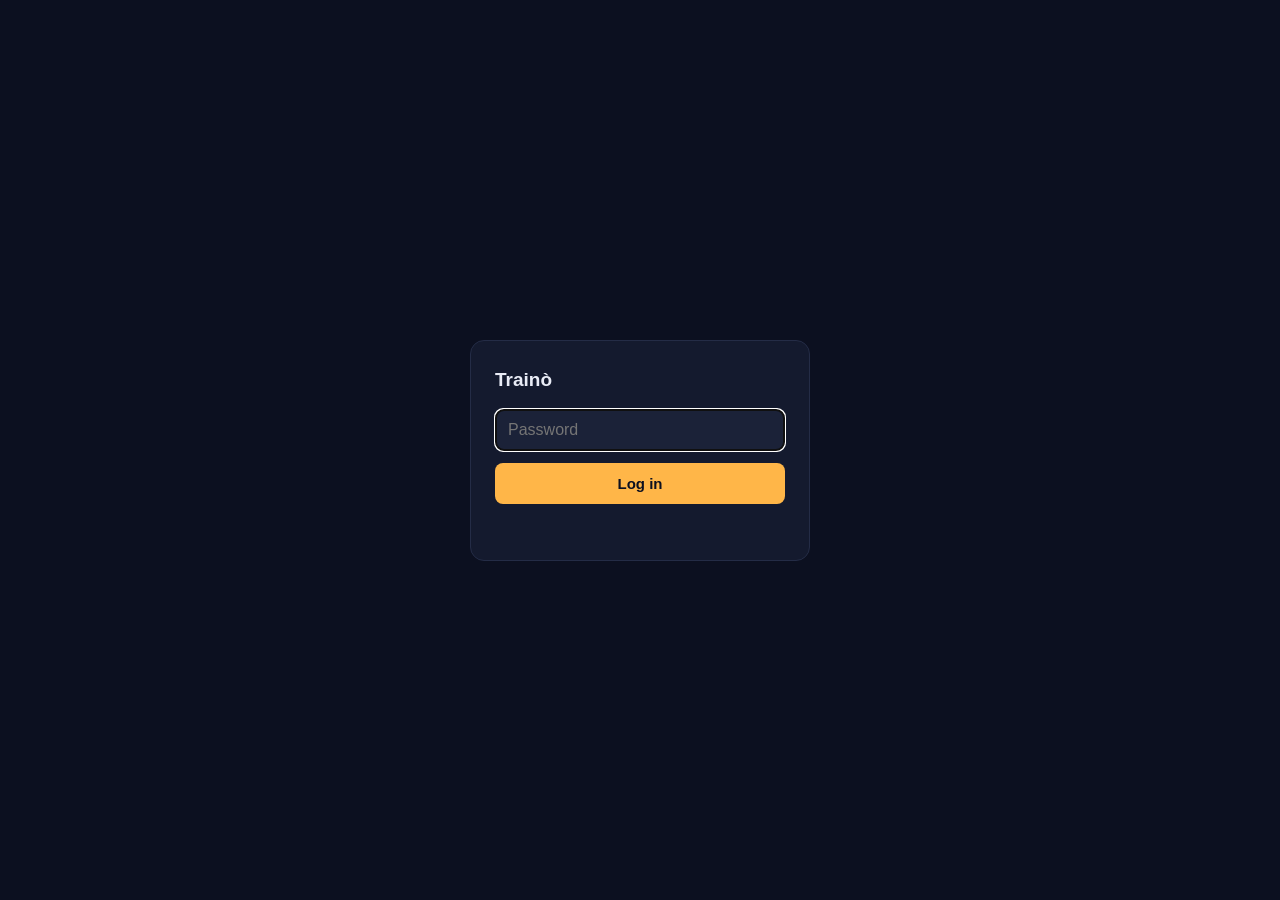
==== web/index.html @ a2817e1b "Guard payout fields against null before .toFixed() in web UI expected_total_payout/payout_se are nul" ====
<!DOCTYPE html>
<html lang="en">
<head>
<meta charset="utf-8">
<meta name="viewport" content="width=device-width, initial-scale=1">
<title>Trainò — Week 4</title>
<link href="https://fonts.googleapis.com/css2?family=Bricolage+Grotesque:wght@700;800&family=Archivo:wght@400;500;600;700&display=swap" rel="stylesheet">
<style>
:root{--bg:#0c1020;--panel:#141a2e;--panel-2:#1b2238;--line:#242c46;--line-2:#323c5c;
  --fg:#e9ecf6;--fg-2:#9aa4c4;--fg-3:#6b7599;--you:#ffb648;--you-dim:#3d2f14;
  --field:#8190ff;--field-dim:#20264a;--ok:#4fc79a;--out:#e2635a}
*{box-sizing:border-box}
body{margin:0;background:var(--bg);color:var(--fg);font-family:Archivo,sans-serif;font-size:14px}
h1,h2{font-family:"Bricolage Grotesque",sans-serif;font-weight:800}
.wrap{max-width:1000px;margin:0 auto;padding:28px 20px}
.app{background:var(--panel);border:1px solid var(--line);border-radius:14px;padding:24px}
.eyebrow{color:var(--fg-3);font-size:12.5px;margin-bottom:6px}
h1{font-size:30px;margin:0 0 6px}
.lede{color:var(--fg-2);font-size:13.5px;margin:0 0 20px}
.cols{display:grid;grid-template-columns:repeat(auto-fit,minmax(150px,1fr));gap:8px;margin-bottom:20px}
.col{background:var(--panel-2);border:1px solid var(--line);border-radius:11px;padding:11px}
.tm{font-family:"Bricolage Grotesque",sans-serif;font-size:20px;font-weight:800}
.chips{display:flex;flex-wrap:wrap;gap:4px;margin-top:9px;padding-top:9px;border-top:1px solid var(--line)}
.chip{width:24px;height:24px;border-radius:8px;display:grid;place-items:center;font-size:10.5px;
  font-weight:700;background:var(--you);color:#0c1020}
.side{background:var(--panel-2);border:1px solid var(--line);border-radius:11px;padding:18px;margin-top:16px}
.big{font-family:"Bricolage Grotesque",sans-serif;font-size:36px;font-weight:800;margin:4px 0}
.kv{display:flex;justify-content:space-between;padding:6px 0;border-top:1px solid var(--line);font-size:13px}
.err{color:var(--out)}
.own{font-size:11px;color:var(--field);margin-top:4px}
.own.dim{color:var(--fg-3)}
.confirmed{color:var(--ok);font-size:10.5px;margin-left:5px}
.pagenav{display:flex;gap:6px;margin-bottom:18px;flex-wrap:wrap}
.navbtn{background:var(--panel-2);border:1px solid var(--line);color:var(--fg-2);text-decoration:none;
  font-size:12.5px;font-weight:600;padding:7px 12px;border-radius:8px}
.navbtn:hover{border-color:var(--you);color:var(--you)}
.navbtn.active{background:var(--you-dim);border-color:var(--you);color:var(--you)}
</style>
</head>
<body>
<div class="wrap">
  <div class="app">
    <nav class="pagenav">
      <a class="navbtn active" href="index.html">Board</a>
      <a class="navbtn" href="picks.html">Picks</a>
      <a class="navbtn" href="ownership.html">Ownership</a>
      <a class="navbtn" href="update.html">This week's numbers</a>
    </nav>
    <div id="app">Loading…</div>
</div>
<script src="auth.js"></script>
<script>
requireAuthOrRedirect();
const LEAGUE = 1, WEEK = 4;

async function load() {
  const [rec, cfg, entries, ownership] = await Promise.all([
    authedFetch(`/leagues/${LEAGUE}/recommendation?week=${WEEK}`).then(r => r.json()),
    authedFetch(`/leagues/${LEAGUE}/config`).then(r => r.json()),
    authedFetch(`/leagues/${LEAGUE}/entries`).then(r => r.json()),
    authedFetch(`/leagues/${LEAGUE}/ownership?week=${WEEK}`).then(r => r.ok ? r.json() : []),
  ]);

  const ownByTeam = Object.fromEntries(ownership.map(o => [o.team, o]));

  const byTeam = {};
  rec.picks.forEach(p => { (byTeam[p.team] ??= []).push(p.entry_id); });

  const confirmedByEntry = {};
  entries.forEach(e => {
    const wk = e.picks.find(p => p.week === WEEK);
    confirmedByEntry[e.entry_id] = wk ? wk.confirmed : false;
  });

  const cols = Object.entries(byTeam).map(([team, ids]) => {
    const own = ownByTeam[team];
    const ownLine = own
      ? `<div class="own">${own.pct != null ? own.pct + "%" : ""}${own.pct != null && own.pick_count != null ? " · " : ""}${own.pick_count != null ? own.pick_count + " picks" : ""} of the league</div>`
      : `<div class="own dim">league %: not pasted yet</div>`;
    return `
    <div class="col">
      <div class="tm">${team}</div>
      ${ownLine}
      <div class="chips">${ids.map(id => {
        const label = id.replace("entry_", "");
        const c = confirmedByEntry[id] ? '<span class="confirmed">✓</span>' : "";
        return `<i class="chip">${label}</i>${c}`;
      }).join("")}</div>
    </div>`;
  }).join("");

  document.getElementById("app").innerHTML = `
    <div class="eyebrow">${cfg.n_rivals} entries live · $${cfg.pot.toLocaleString()} pot · weeks ${cfg.week_start}–${cfg.week_end}</div>
    <h1>${Object.keys(byTeam).length} teams, ${rec.picks.length} entries</h1>
    <p class="lede">${cfg.name} — Week ${WEEK}</p>
    <div class="cols">${cols}</div>
    <div class="side">
      <div class="eyebrow">If you submit this</div>
      <div class="big">${rec.expected_total_payout != null ? "$" + rec.expected_total_payout.toFixed(2) : "—"}</div>
      <div class="kv"><span>Standard error</span><b>${rec.payout_se != null ? "± $" + rec.payout_se.toFixed(2) : "—"}</b></div>
    </div>`;
}

load().catch(err => {
  document.getElementById("app").innerHTML =
    `<p class="err">Couldn't load — is the API running at ${API}? (${err})</p>`;
});
</script>
</body>
</html>
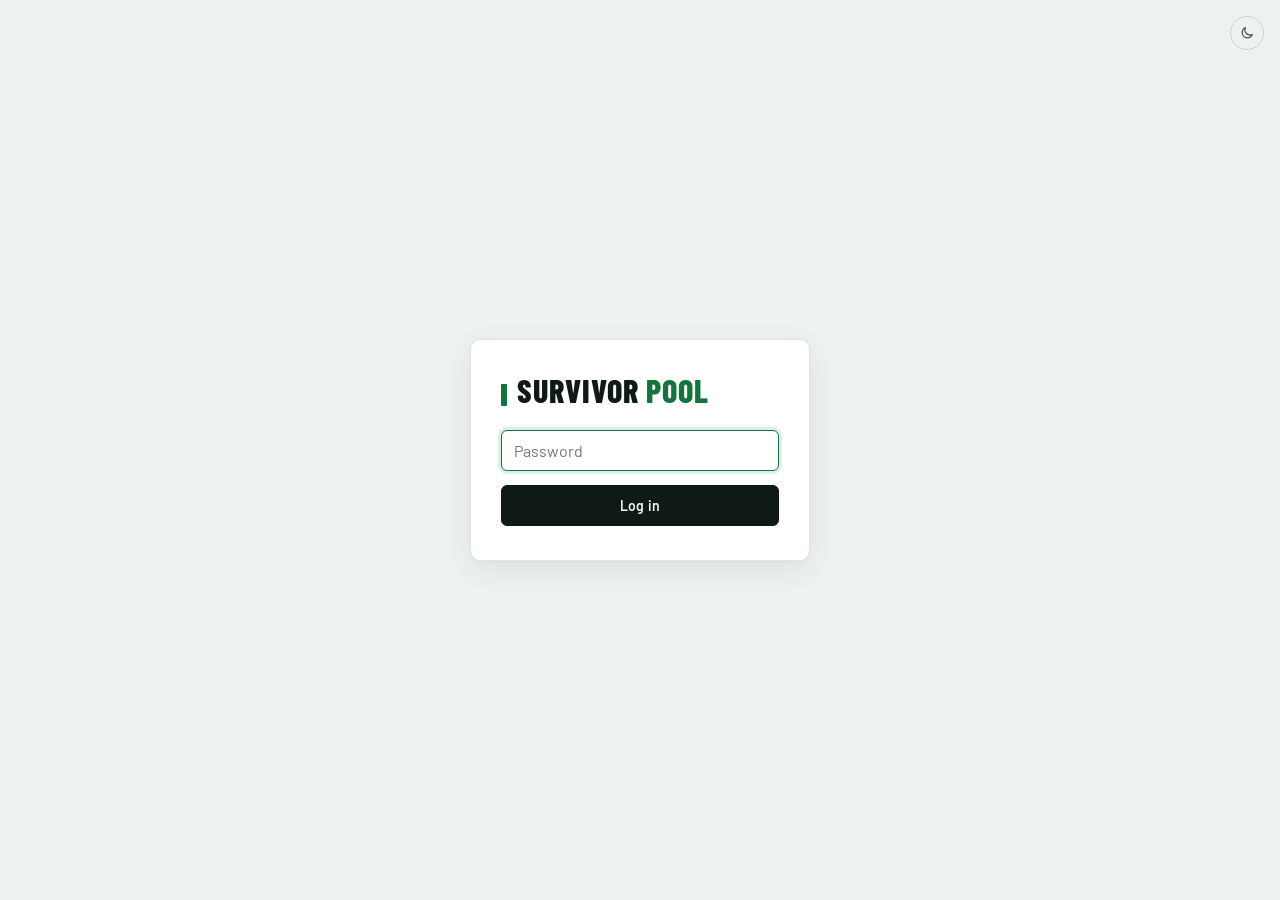
==== commit 4be9ee10: "Merge pull request #5 from jacburge/ui-polish UI refresh: light/dark mode, Board redesign, Guide pag" ====
--- a/web/index.html
+++ b/web/index.html
@@ -3,39 +3,12 @@
 <head>
 <meta charset="utf-8">
 <meta name="viewport" content="width=device-width, initial-scale=1">
-<title>Trainò — Week 4</title>
-<link href="https://fonts.googleapis.com/css2?family=Bricolage+Grotesque:wght@700;800&family=Archivo:wght@400;500;600;700&display=swap" rel="stylesheet">
-<style>
-:root{--bg:#0c1020;--panel:#141a2e;--panel-2:#1b2238;--line:#242c46;--line-2:#323c5c;
-  --fg:#e9ecf6;--fg-2:#9aa4c4;--fg-3:#6b7599;--you:#ffb648;--you-dim:#3d2f14;
-  --field:#8190ff;--field-dim:#20264a;--ok:#4fc79a;--out:#e2635a}
-*{box-sizing:border-box}
-body{margin:0;background:var(--bg);color:var(--fg);font-family:Archivo,sans-serif;font-size:14px}
-h1,h2{font-family:"Bricolage Grotesque",sans-serif;font-weight:800}
-.wrap{max-width:1000px;margin:0 auto;padding:28px 20px}
-.app{background:var(--panel);border:1px solid var(--line);border-radius:14px;padding:24px}
-.eyebrow{color:var(--fg-3);font-size:12.5px;margin-bottom:6px}
-h1{font-size:30px;margin:0 0 6px}
-.lede{color:var(--fg-2);font-size:13.5px;margin:0 0 20px}
-.cols{display:grid;grid-template-columns:repeat(auto-fit,minmax(150px,1fr));gap:8px;margin-bottom:20px}
-.col{background:var(--panel-2);border:1px solid var(--line);border-radius:11px;padding:11px}
-.tm{font-family:"Bricolage Grotesque",sans-serif;font-size:20px;font-weight:800}
-.chips{display:flex;flex-wrap:wrap;gap:4px;margin-top:9px;padding-top:9px;border-top:1px solid var(--line)}
-.chip{width:24px;height:24px;border-radius:8px;display:grid;place-items:center;font-size:10.5px;
-  font-weight:700;background:var(--you);color:#0c1020}
-.side{background:var(--panel-2);border:1px solid var(--line);border-radius:11px;padding:18px;margin-top:16px}
-.big{font-family:"Bricolage Grotesque",sans-serif;font-size:36px;font-weight:800;margin:4px 0}
-.kv{display:flex;justify-content:space-between;padding:6px 0;border-top:1px solid var(--line);font-size:13px}
-.err{color:var(--out)}
-.own{font-size:11px;color:var(--field);margin-top:4px}
-.own.dim{color:var(--fg-3)}
-.confirmed{color:var(--ok);font-size:10.5px;margin-left:5px}
-.pagenav{display:flex;gap:6px;margin-bottom:18px;flex-wrap:wrap}
-.navbtn{background:var(--panel-2);border:1px solid var(--line);color:var(--fg-2);text-decoration:none;
-  font-size:12.5px;font-weight:600;padding:7px 12px;border-radius:8px}
-.navbtn:hover{border-color:var(--you);color:var(--you)}
-.navbtn.active{background:var(--you-dim);border-color:var(--you);color:var(--you)}
-</style>
+<title>Survivor Pool — Board</title>
+<link rel="icon" href="data:image/svg+xml,%3Csvg xmlns='http://www.w3.org/2000/svg' viewBox='0 0 100 100'%3E%3Ctext y='.9em' font-size='90'%3E💸%3C/text%3E%3C/svg%3E">
+<link rel="preconnect" href="https://fonts.googleapis.com"><link rel="preconnect" href="https://fonts.gstatic.com" crossorigin>
+<link href="https://fonts.googleapis.com/css2?family=Barlow+Condensed:wght@600;700;800&family=Barlow:wght@400;500;600&display=swap" rel="stylesheet">
+<script src="theme.js"></script>
+<link rel="stylesheet" href="theme.css">
 </head>
 <body>
 <div class="wrap">
@@ -44,22 +17,34 @@
       <a class="navbtn active" href="index.html">Board</a>
       <a class="navbtn" href="picks.html">Picks</a>
       <a class="navbtn" href="ownership.html">Ownership</a>
+      <a class="navbtn" href="results.html">Results</a>
       <a class="navbtn" href="update.html">This week's numbers</a>
+      <a class="navbtn" href="guide.html">Guide</a>
     </nav>
     <div id="app">Loading…</div>
 </div>
 <script src="auth.js"></script>
 <script>
 requireAuthOrRedirect();
-const LEAGUE = 1, WEEK = 4;
+const LEAGUE = 1;
+let WEEK = 4;
 
 async function load() {
-  const [rec, cfg, entries, ownership] = await Promise.all([
-    authedFetch(`/leagues/${LEAGUE}/recommendation?week=${WEEK}`).then(r => r.json()),
+  WEEK = await getCurrentWeek(LEAGUE);
+  const [recRaw, cfg, entries, ownership] = await Promise.all([
+    authedFetch(`/leagues/${LEAGUE}/recommendation?week=${WEEK}`).then(r => r.ok ? r.json() : null),
     authedFetch(`/leagues/${LEAGUE}/config`).then(r => r.json()),
     authedFetch(`/leagues/${LEAGUE}/entries`).then(r => r.json()),
     authedFetch(`/leagues/${LEAGUE}/ownership?week=${WEEK}`).then(r => r.ok ? r.json() : []),
   ]);
+
+  // No model run for this week yet: show the picks that were entered instead.
+  const noRec = !recRaw;
+  const rec = recRaw ?? {
+    expected_total_payout: null, payout_se: null,
+    picks: entries.filter(e => e.picks.some(p => p.week === WEEK))
+                  .map(e => ({ entry_id: e.entry_id, team: e.picks.find(p => p.week === WEEK).team })),
+  };
 
   const ownByTeam = Object.fromEntries(ownership.map(o => [o.team, o]));
 
@@ -82,23 +67,68 @@
       <div class="tm">${team}</div>
       ${ownLine}
       <div class="chips">${ids.map(id => {
-        const label = id.replace("entry_", "");
-        const c = confirmedByEntry[id] ? '<span class="confirmed">✓</span>' : "";
-        return `<i class="chip">${label}</i>${c}`;
+        return `<i class="chip">${id.replace("entry_", "BMJ")}</i>`;
       }).join("")}</div>
     </div>`;
   }).join("");
 
+  // --- compare what was entered with what the model recommends ---
+  const modelByEntry = Object.fromEntries(rec.picks.map(p => [p.entry_id, p.team]));
+  const enteredByEntry = {};
+  const outEntries = new Set();
+  entries.forEach(e => {
+    const wk = e.picks.find(p => p.week === WEEK);
+    if (wk) enteredByEntry[e.entry_id] = wk.team;
+    if (e.picks.some(p => p.survived === false)) outEntries.add(e.entry_id);
+  });
+  const aliveIds = entries.map(e => e.entry_id).filter(id => !outEntries.has(id));
+  const label = id => id.replace("entry_", "BMJ");
+
+  const cmpRows = aliveIds.map(id => {
+    const entered = enteredByEntry[id], model = modelByEntry[id];
+    let tag;
+    if (!entered) tag = '<span class="tag none">Not entered</span>';
+    else if (noRec || !model) tag = '<span class="tag none">No model pick</span>';
+    else if (entered === model) tag = '<span class="tag same">Matches</span>';
+    else tag = '<span class="tag diff">Differs</span>';
+    return `<tr><td class="e">${label(id)}</td>
+      <td>${entered ?? '<span class="dimtxt">—</span>'}${confirmedByEntry[id] ? ' <span class="confirmed" title="Entered on Splash">✓</span>' : ""}</td>
+      <td>${model ?? '<span class="dimtxt">—</span>'}</td><td>${tag}</td></tr>`;
+  }).join("");
+
+  const enteredIds = aliveIds.filter(id => enteredByEntry[id]);
+  const differing = enteredIds.filter(id => modelByEntry[id] && modelByEntry[id] !== enteredByEntry[id]).length;
+  const diffSummary = noRec ? `${enteredIds.length} picks entered`
+    : differing === 0 ? `all ${enteredIds.length} entered picks match`
+    : `${differing} of ${enteredIds.length} entered picks differ`;
+
   document.getElementById("app").innerHTML = `
-    <div class="eyebrow">${cfg.n_rivals} entries live · $${cfg.pot.toLocaleString()} pot · weeks ${cfg.week_start}–${cfg.week_end}</div>
-    <h1>${Object.keys(byTeam).length} teams, ${rec.picks.length} entries</h1>
-    <p class="lede">${cfg.name} — Week ${WEEK}</p>
+    <h1>Week ${WEEK}</h1>
+    <p class="lede">${noRec ? "Picks entered · no model recommendation yet" : "The model’s recommended picks for your live entries"}</p>
+    <div class="stats">
+      <div class="stat"><div class="k">Your entries alive</div><div class="v">${aliveIds.length}<small> / ${entries.length}</small></div></div>
+      <div class="stat"><div class="k">Pool field</div><div class="v">${cfg.n_rivals.toLocaleString()}</div></div>
+      <div class="stat"><div class="k">Pot</div><div class="v">$${cfg.pot.toLocaleString()}</div></div>
+      <div class="stat"><div class="k">Pool weeks</div><div class="v">${cfg.week_start}–${cfg.week_end}</div></div>
+    </div>
+
+    <h2>${noRec ? "Picks by team" : "Model's recommendation by team"}</h2>
+    <p class="hint">${noRec ? "The teams you entered." : "How the model would spread your entries across teams."}</p>
     <div class="cols">${cols}</div>
     <div class="side">
-      <div class="eyebrow">If you submit this</div>
+      <div class="eyebrow">Model's expected payout</div>
       <div class="big">${rec.expected_total_payout != null ? "$" + rec.expected_total_payout.toFixed(2) : "—"}</div>
       <div class="kv"><span>Standard error</span><b>${rec.payout_se != null ? "± $" + rec.payout_se.toFixed(2) : "—"}</b></div>
-    </div>`;
+      <div class="sub">${noRec ? "Shows once the weekly job has run." : "For the model's picks above, not necessarily the ones entered. Update the field size and pot under “This week's numbers” for a current estimate."}</div>
+    </div>
+    <details class="cmpbox">
+      <summary>Entered vs. the model <span class="dimtxt">· ${diffSummary}</span></summary>
+      <p class="hint">What's been picked for each live entry, next to what the model recommends. ✓ = entered on Splash.</p>
+      <div class="tablewrap"><table class="cmp">
+        <thead><tr><th>Entry</th><th>Entered</th><th>Model says</th><th></th></tr></thead>
+        <tbody>${cmpRows}</tbody>
+      </table></div>
+    </details>`;
 }
 
 load().catch(err => {
--- a/web/theme.css
+++ b/web/theme.css
@@ -0,0 +1,187 @@
+/* Shared look for every page. Light is the default; dark follows the device
+   unless the toggle has set a choice (theme.js sets data-theme on <html>). */
+
+:root{
+  --bg:#eef2ef; --panel:#ffffff; --panel-2:#f4f7f5;
+  --line:#e0e6e2; --line-2:#c9d2cd;
+  --fg:#0e1a13; --fg-2:#44514a; --fg-3:#76837b;
+  --you:#14733f; --you-dim:#dcf0e4; --on-you:#ffffff;
+  --field:#33607f; --field-dim:#e0ebf2;
+  --ok:#14733f; --ok-dim:#dcf0e4; --out:#c0392b; --out-dim:#f8e1de;
+  --shadow:0 1px 2px rgba(10,30,20,.05),0 8px 28px rgba(10,30,20,.07);
+  --serif:"Barlow Condensed","Arial Narrow",Impact,sans-serif;
+  --sans:"Barlow","Helvetica Neue",Arial,sans-serif;
+  color-scheme:light;
+}
+@media (prefers-color-scheme:dark){
+  :root:not([data-theme="light"]){
+    --bg:#0a0e0c; --panel:#111714; --panel-2:#171f1b;
+    --line:#222c27; --line-2:#303f38;
+    --fg:#edf3ee; --fg-2:#a2afa8; --fg-3:#6e7c74;
+    --you:#3fcf80; --you-dim:#12301f; --on-you:#06130b;
+    --field:#8db7d6; --field-dim:#172733;
+    --ok:#3fcf80; --ok-dim:#12301f; --out:#ef7b6e; --out-dim:#331a17;
+    --shadow:0 1px 2px rgba(0,0,0,.45),0 10px 30px rgba(0,0,0,.4);
+    color-scheme:dark;
+  }
+}
+:root[data-theme="dark"]{
+  --bg:#0a0e0c; --panel:#111714; --panel-2:#171f1b;
+  --line:#222c27; --line-2:#303f38;
+  --fg:#edf3ee; --fg-2:#a2afa8; --fg-3:#6e7c74;
+  --you:#3fcf80; --you-dim:#12301f; --on-you:#06130b;
+  --field:#8db7d6; --field-dim:#172733;
+  --ok:#3fcf80; --ok-dim:#12301f; --out:#ef7b6e; --out-dim:#331a17;
+  --shadow:0 1px 2px rgba(0,0,0,.45),0 10px 30px rgba(0,0,0,.4);
+  color-scheme:dark;
+}
+
+*{box-sizing:border-box}
+html{-webkit-text-size-adjust:100%}
+body{margin:0;background:var(--bg);color:var(--fg);font-family:var(--sans);font-size:15px;line-height:1.55;
+  -webkit-font-smoothing:antialiased;transition:background .2s,color .2s}
+.wrap{max-width:880px;margin:0 auto;padding:28px 20px 56px}
+.app{background:var(--panel);border:1px solid var(--line);border-radius:10px;padding:30px 32px;box-shadow:var(--shadow)}
+
+/* masthead + tabs */
+.masthead{display:flex;align-items:center;justify-content:space-between;margin-bottom:20px}
+.wordmark{font-family:var(--serif);font-weight:800;font-size:27px;letter-spacing:.03em;text-transform:uppercase;
+  color:var(--fg);text-decoration:none;line-height:1}
+.wordmark span{color:var(--you)}
+.wordmark::before{content:"";display:inline-block;width:6px;height:22px;background:var(--you);margin-right:10px;vertical-align:-3px;border-radius:1px}
+.themebtn{display:grid;place-items:center;width:34px;height:34px;border-radius:99px;border:1px solid var(--line-2);
+  background:transparent;color:var(--fg-2);cursor:pointer;padding:0;margin:0;transition:color .15s,border-color .15s}
+.themebtn:hover{color:var(--you);border-color:var(--you)}
+.themebtn svg{width:16px;height:16px}
+.pagenav{display:flex;gap:2px 22px;flex-wrap:wrap;margin:0 0 28px;border-bottom:1px solid var(--line)}
+.navbtn{background:none;border:0;border-bottom:2px solid transparent;border-radius:0;color:var(--fg-3);
+  text-decoration:none;font-size:13px;font-weight:600;letter-spacing:.01em;padding:8px 0 10px;margin-bottom:-1px;
+  transition:color .15s,border-color .15s}
+.navbtn:hover{color:var(--fg);border-color:var(--line-2)}
+.navbtn.active{color:var(--fg);border-color:var(--you)}
+
+/* type */
+h1,h2{font-family:var(--serif);font-weight:700;letter-spacing:.015em;text-transform:uppercase;color:var(--fg)}
+h1{font-size:50px;line-height:1;margin:0 0 10px}
+h2{font-size:23px;margin:34px 0 4px}
+.lede,.sub{color:var(--fg-2);margin:0 0 22px}
+.eyebrow{color:var(--fg-3);font-size:11.5px;font-weight:600;letter-spacing:.1em;text-transform:uppercase;margin-bottom:6px}
+.hint{color:var(--fg-3);font-size:12.5px;margin:0 0 14px;line-height:1.5}
+.dimtxt{color:var(--fg-3)}
+.err{color:var(--out)} .ok{color:var(--ok)}
+a{color:var(--you)}
+
+/* summary strip */
+.stats{display:grid;grid-template-columns:repeat(auto-fit,minmax(140px,1fr));margin:0 0 8px;
+  border-top:1px solid var(--line);border-bottom:1px solid var(--line)}
+.stat{padding:16px 18px;border-left:1px solid var(--line);background:none;border-radius:0;border-top:0;border-right:0;border-bottom:0}
+.stat:first-child{border-left:0;padding-left:0}
+.stat .k{color:var(--fg-3);font-size:11px;font-weight:600;letter-spacing:.1em;text-transform:uppercase}
+.stat .v{font-family:var(--serif);font-size:34px;font-weight:700;margin-top:2px;letter-spacing:.01em;
+  font-variant-numeric:lining-nums tabular-nums}
+.stat .v small{font-size:18px;color:var(--fg-3);font-weight:400}
+
+/* team grid */
+.cols{display:grid;grid-template-columns:repeat(auto-fit,minmax(128px,1fr));gap:12px;margin:14px 0 8px}
+.col{background:var(--panel-2);border:1px solid var(--line);border-radius:8px;padding:14px 14px 12px;
+  transition:border-color .15s,transform .15s}
+.col:hover{border-color:var(--line-2)}
+.tm{font-family:var(--serif);font-size:38px;font-weight:700;letter-spacing:.02em;line-height:1}
+.own{font-size:11.5px;color:var(--field);margin-top:5px}
+.own.dim{color:var(--fg-3)}
+.chips{display:flex;flex-wrap:wrap;gap:5px;margin-top:12px;padding-top:11px;border-top:1px solid var(--line)}
+.chip{font-style:normal;font-size:11px;font-weight:600;letter-spacing:.02em;padding:2px 9px;border-radius:99px;
+  border:1px solid var(--line-2);background:var(--panel);color:var(--fg-2)}
+.confirmed{color:var(--ok);font-size:11px;margin-left:5px}
+
+/* payout */
+.side{margin-top:22px;padding:20px 0 4px;border-top:1px solid var(--line);background:none;border-radius:0;border-left:0;border-right:0;border-bottom:0}
+.big{font-family:var(--serif);font-size:72px;font-weight:700;letter-spacing:.005em;line-height:1;margin:4px 0 8px;
+  color:var(--fg);font-variant-numeric:lining-nums tabular-nums}
+.kv{display:flex;justify-content:space-between;padding:8px 0;border-top:1px solid var(--line);font-size:13px;color:var(--fg-2)}
+.kv b{color:var(--fg);font-weight:600}
+.side .sub{color:var(--fg-3);font-size:12.5px;margin:10px 0 0;line-height:1.5}
+
+/* tables */
+.tablewrap{overflow-x:auto;border:1px solid var(--line);border-radius:8px;background:var(--panel)}
+table{width:100%;border-collapse:collapse;font-size:13.5px}
+th{text-align:left;color:var(--fg-3);font-weight:600;font-size:11px;letter-spacing:.09em;text-transform:uppercase;
+  padding:10px 12px 10px 0;border-bottom:1px solid var(--line-2)}
+td{padding:11px 12px 11px 0;border-bottom:1px solid var(--line);vertical-align:middle}
+tr:last-child td{border-bottom:0}
+td.e,td.tm{font-weight:600}
+td.rec{color:var(--fg-3)}
+table.cmp th{padding:10px 12px;background:var(--panel-2)} table.cmp td{padding:10px 12px}
+.tag,.badge{font-size:11px;font-weight:600;letter-spacing:.02em;padding:2px 9px;border-radius:99px;white-space:nowrap}
+.badge{margin-left:8px}
+.tag.same,.badge.alive{background:var(--ok-dim);color:var(--ok)}
+.tag.diff{background:var(--you-dim);color:var(--you)}
+.tag.none{background:var(--field-dim);color:var(--field)}
+.tag.out,.badge.out{background:var(--out-dim);color:var(--out)}
+
+details.cmpbox{margin-top:22px;border:1px solid var(--line);border-radius:8px;padding:0 16px;background:var(--panel-2)}
+details.cmpbox summary{cursor:pointer;padding:13px 0;font-weight:600;font-size:13.5px;list-style:none}
+details.cmpbox summary::-webkit-details-marker{display:none}
+details.cmpbox summary::before{content:"▸ ";color:var(--fg-3)} details.cmpbox[open] summary::before{content:"▾ "}
+details.cmpbox .hint{margin-top:0} details.cmpbox .tablewrap{margin-bottom:16px}
+
+/* forms */
+label{display:block;font-size:12px;font-weight:600;letter-spacing:.02em;color:var(--fg-2);margin:16px 0 6px}
+input,textarea,select{background:var(--panel);border:1px solid var(--line-2);color:var(--fg);border-radius:6px;
+  padding:10px 12px;font-family:inherit;font-size:14px;transition:border-color .15s,box-shadow .15s}
+input:focus,textarea:focus,select:focus{outline:none;border-color:var(--you);box-shadow:0 0 0 3px var(--you-dim)}
+textarea{width:100%;min-height:150px;resize:vertical;font-family:ui-monospace,SFMono-Regular,Menlo,monospace;font-size:13px}
+input[type=text]{width:84px;text-transform:uppercase}
+input[type=text].changed{border-color:var(--you);color:var(--you)}
+button,.rowsave{font-family:inherit;cursor:pointer}
+button#save,button#go{background:var(--fg);color:var(--bg);border:1px solid var(--fg);border-radius:6px;padding:11px 20px;
+  font-size:14px;font-weight:600;letter-spacing:.01em;margin-top:14px;transition:background .15s,color .15s,border-color .15s}
+button#save:hover,button#go:hover{background:var(--you);border-color:var(--you);color:var(--on-you)}
+.rowsave{background:transparent;border:1px solid var(--line-2);color:var(--fg-2);border-radius:6px;padding:7px 14px;
+  font-size:12.5px;font-weight:600;transition:color .15s,border-color .15s}
+.rowsave:hover{border-color:var(--you);color:var(--you)}
+input[type=checkbox]{accent-color:var(--you)}
+input[type=number]{display:block;width:100%}
+label.cf{display:flex;align-items:center;gap:6px;font-size:12px;font-weight:500;margin:0;color:var(--fg-2);white-space:nowrap}
+.used{display:block;font-size:11px;color:var(--fg-3);margin-top:4px;white-space:nowrap;max-width:150px;overflow:hidden;text-overflow:ellipsis}
+.status,.rowstatus{font-size:12.5px;min-height:16px;margin-top:10px}
+.rowstatus{font-size:11.5px;margin-top:4px}
+.status.ok,.rowstatus.ok{color:var(--ok)} .status.err,.rowstatus.err{color:var(--out)}
+.note{margin-top:22px;font-size:12.5px;color:var(--fg-3);line-height:1.55;border-top:1px solid var(--line);padding-top:16px}
+
+/* results */
+.pk{display:inline-flex;align-items:center;gap:7px;margin:3px 16px 3px 0;white-space:nowrap}
+.pk b{color:var(--fg-3);font-weight:600;font-size:12px}
+select{padding:5px 8px;font-size:12.5px}
+select.won{border-color:var(--ok);color:var(--ok)} select.lost{border-color:var(--out);color:var(--out)}
+
+/* guide */
+.steps{list-style:none;margin:0;padding:0}
+.steps li{display:grid;grid-template-columns:96px 1fr;gap:16px;padding:16px 0;border-top:1px solid var(--line)}
+.steps li:first-child{border-top:0}
+.when{font-family:var(--serif);font-weight:700;color:var(--you);font-size:18px;letter-spacing:.04em;text-transform:uppercase}
+.steps b{color:var(--fg)}
+.steps .who{display:inline-block;margin-left:8px;font-size:11px;font-weight:600;padding:1px 9px;border-radius:99px;background:var(--field-dim);color:var(--field)}
+.steps p{margin:3px 0 0;color:var(--fg-2)}
+.card{background:var(--panel-2);border:1px solid var(--line);border-radius:8px;padding:14px 16px;margin-top:10px}
+.card b{display:block;margin-bottom:2px}
+.card p{margin:0;color:var(--fg-2)}
+ul.plain{margin:8px 0 0;padding-left:20px;color:var(--fg-2)} ul.plain li{margin:6px 0}
+
+/* login */
+body.login{display:grid;place-items:center;min-height:100vh}
+body.login .card{width:100%;max-width:340px;padding:34px 30px;background:var(--panel);border:1px solid var(--line);
+  border-radius:10px;box-shadow:var(--shadow);margin:0}
+body.login .wordmark{display:block;font-size:32px;margin-bottom:24px}
+body.login input{width:100%;margin-bottom:4px;font-size:16px}
+body.login button#go{width:100%;margin-top:10px}
+
+:focus-visible{outline:2px solid var(--you);outline-offset:2px}
+@media (max-width:560px){
+  .wrap{padding:14px 12px 40px} .app{padding:20px 16px;border-radius:8px}
+  h1{font-size:38px} .big{font-size:56px} .stat .v{font-size:27px}
+  .stat{padding:12px 12px} .stat:nth-child(odd){border-left:0;padding-left:0} .stat:nth-child(n+3){border-top:1px solid var(--line)}
+  .pagenav{gap:2px 16px}
+  .steps li{grid-template-columns:1fr;gap:2px}
+}
+@media (prefers-reduced-motion:reduce){*{transition:none!important}}
